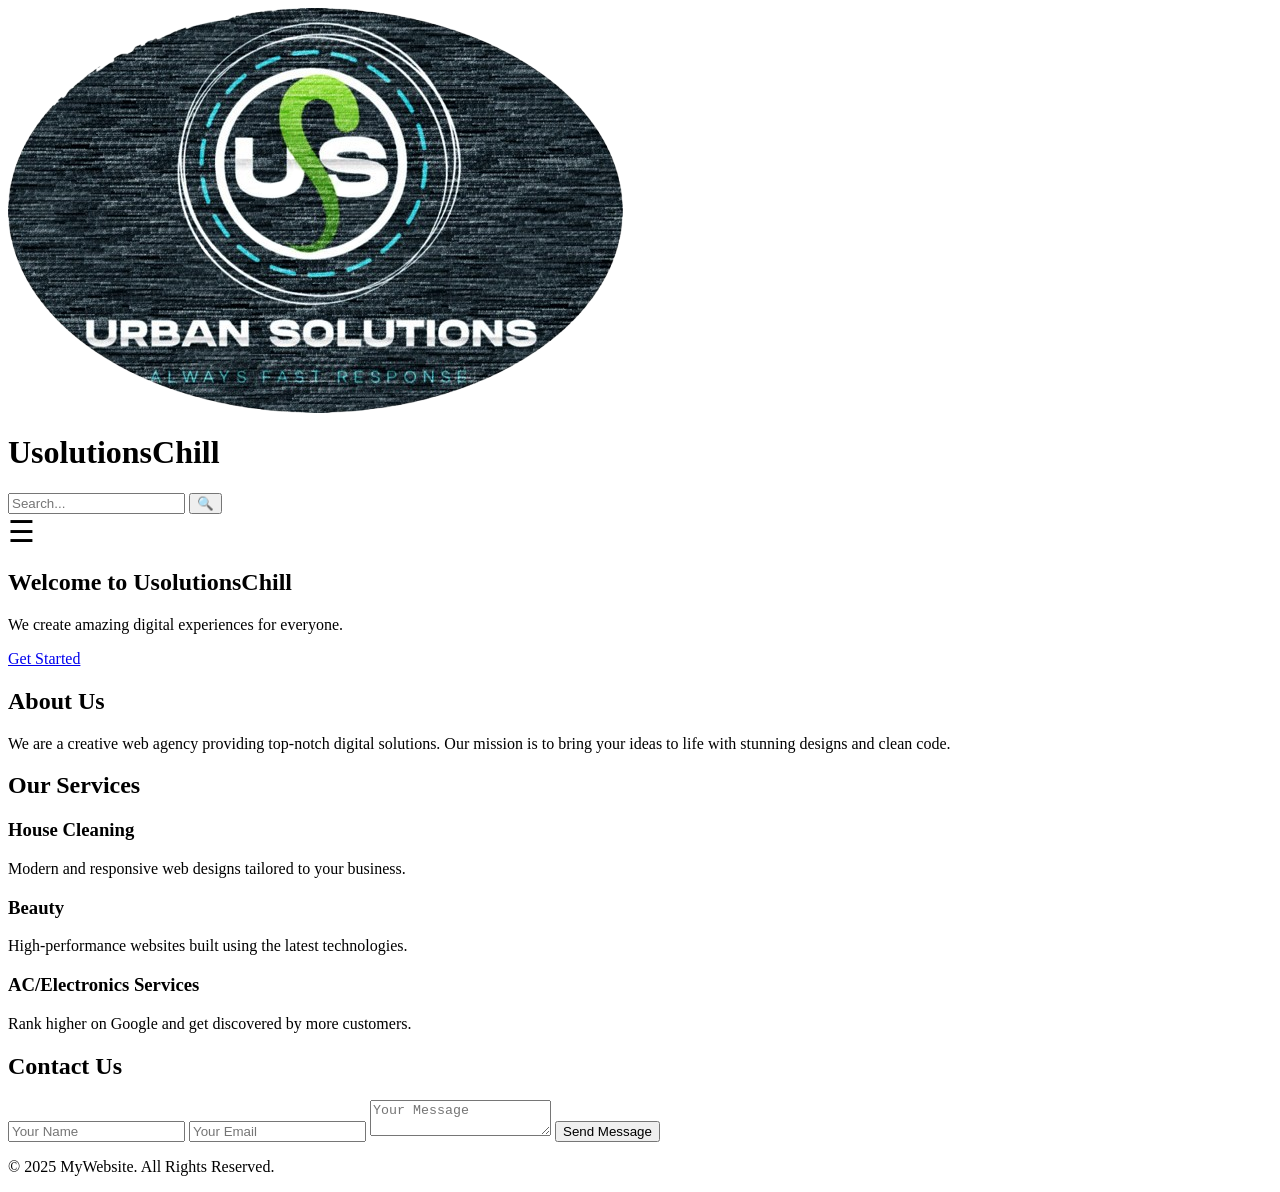
==== home.html @ ffbbc8ed "home.html Signed-off-by: Raju Ali <skforid8486@zohomail.in>" ====
<html>
  <head>
    <title>This is Home Page</title>
  </head>
  <body>
  <!-- Top Section: Logo + Search -->
  <div class="top-bar">
    <div class="top-logo">
      <img src="logo 1.png" alt="Logo" />
      <h1>UsolutionsChill</h1>
    </div>
    <div class="top-search">
      <input type="text" placeholder="Search..." id="searchInput" />
      <button id="searchBtn">🔍</button>
    </div>
  </div>
  <!-- Navbar with Location Access -->
  <header class="">
   <!--<div class="location-box" id="locationBox">
     📍 <span id="locationText">Detecting location...</span>
   </div>-->
<!--<div class="sidenav" id="mySidenav">


   <link rel="stylesheet" href="https://cdnjs.cloudflare.com/ajax/libs/font-awesome/4.7.0/css/font-awesome.min.css">
    <a href="javascript:void(0)" class="closebtn" onclick="closeNav()">&times;</a>
      <a class="active" href="#"><i class="fa fa-fw fa-home"></i> Home</a>
      <a href="#"><i class="fa fa-fw fa-search"></i> Search</a>
      <a href="#"><i class="fa fa-fw fa-envelope"></i> Contact</a>
      <a href="#"><i class="fa fa-fw fa-user"></i> Login</a>
    </div>-->
    <div id="main">

  <span style="font-size:30px;cursor:pointer" onclick="openNav()">&#9776;</span>
</div>
  </header>
  <script>
function openNav() {
  document.getElementById("mySidenav").style.width = "250px";
  document.getElementById("main").style.marginLeft = "250px";
  document.body.style.backgroundColor = "rgba(0,0,0,0.4)";
}

function closeNav() {
  document.getElementById("mySidenav").style.width = "0";
  document.getElementById("main").style.marginLeft= "0";
  document.body.style.backgroundColor = "white";
}
</script>

  <!-- Hero Section -->
  <section id="home" class="hero">
    <div class="hero-content">
      <h1>Welcome to UsolutionsChill</h1>
      <p>We create amazing digital experiences for everyone.</p>
      <a href="#services" class="btn">Get Started</a>
    </div>
  </section>

  <!-- About Section -->
  <section id="about" class="about">
    <h2>About Us</h2>
    <p>
      We are a creative web agency providing top-notch digital solutions. Our mission is to bring your ideas to life with stunning designs and clean code.
    </p>
  </section>

  <!-- Services Section -->
  <section id="services" class="services">
    <h2>Our Services</h2>
    <div class="service-cards">
      <div class="card">
        <h3>House Cleaning</h3>
        <p>Modern and responsive web designs tailored to your business.</p>
      </div>
      <div class="card">
        <h3>Beauty</h3>
        <p>High-performance websites built using the latest technologies.</p>
      </div>
      <div class="card">
        <h3>AC/Electronics Services</h3>
        <p>Rank higher on Google and get discovered by more customers.</p>
      </div>
    </div>
  </section>

  <!-- Contact Section -->
  <section id="contact" class="contact">
    <h2>Contact Us</h2>
    <form class="contact-form">
      <input type="text" placeholder="Your Name" required />
      <input type="email" placeholder="Your Email" required />
      <textarea placeholder="Your Message" required></textarea>
      <button type="submit" class="btn">Send Message</button>
    </form>
  </section>

  <!-- Footer -->
  <footer class="footer">
    <p>© 2025 MyWebsite. All Rights Reserved.</p>
  </footer>

  <script src="script.js"></script>
</body>
  
</html>
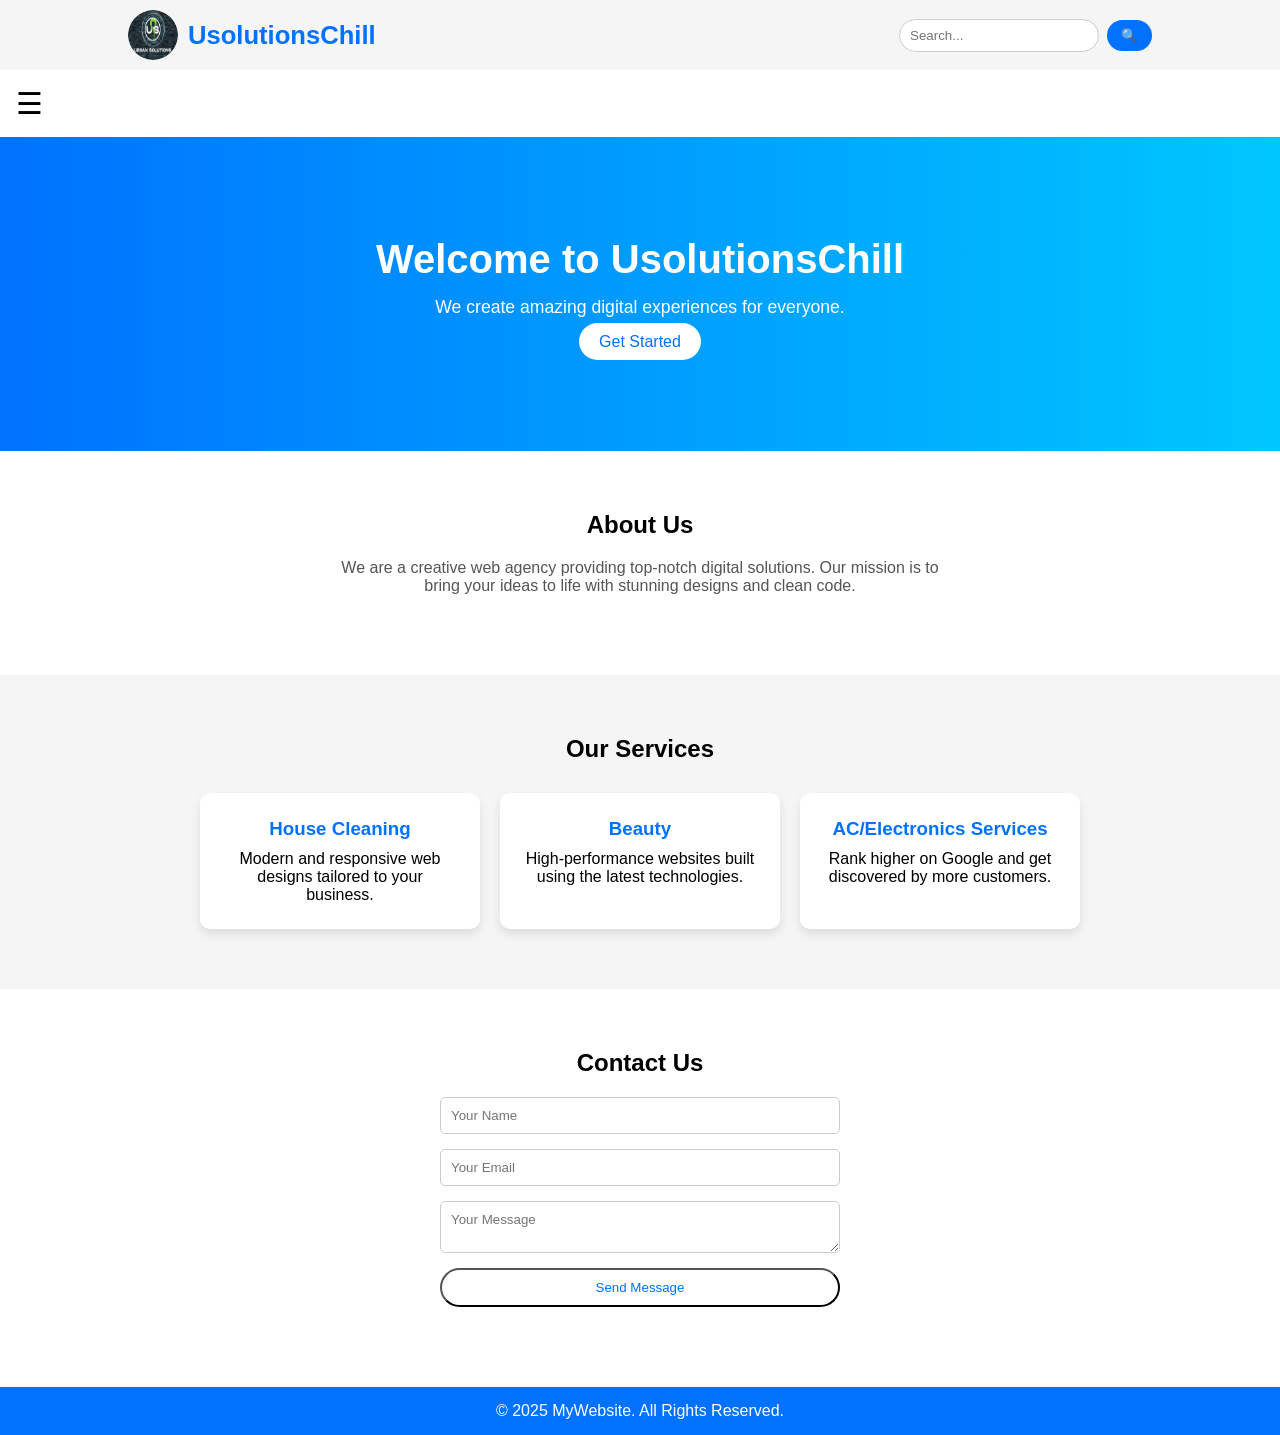
==== commit d2707058: "Update home.html Signed-off-by: Raju Ali <skforid8486@zohomail.in>" ====
--- a/home.html
+++ b/home.html
@@ -2,6 +2,7 @@
   <head>
     <title>This is Home Page</title>
   </head>
+  <link rel="stylesheet" href="style.css" />
   <body>
   <!-- Top Section: Logo + Search -->
   <div class="top-bar">
--- a/style.css
+++ b/style.css
@@ -0,0 +1,283 @@
+/* General Reset */
+* {
+  margin: 0;
+  padding: 0;
+  box-sizing: border-box;
+  font-family: "Poppins", sans-serif;
+}
+
+/* ===== TOP BAR (Logo + Search) ===== */
+.top-bar {
+  display: flex;
+  justify-content: space-between;
+  align-items: center;
+  padding: 10px 10%;
+  background: #f5f5f5;
+  flex-wrap: wrap;
+}
+
+.top-logo {
+  display: flex;
+  align-items: center;
+  gap: 10px;
+}
+
+.top-logo img {
+  width: 50px;
+  height: 50px;
+  border-radius: 50%;
+}
+
+.top-logo h1 {
+  color: #0072ff;
+  font-size: 1.6rem;
+}
+
+.top-search {
+  display: flex;
+  align-items: center;
+  gap: 8px;
+}
+
+.top-search input {
+  padding: 8px 10px;
+  border: 1px solid #ccc;
+  border-radius: 25px;
+  width: 200px;
+  outline: none;
+  transition: 0.3s;
+}
+
+.top-search input:focus {
+  border-color: #0072ff;
+}
+
+.top-search button {
+  background: #0072ff;
+  color: white;
+  border: none;
+  padding: 8px 14px;
+  border-radius: 25px;
+  cursor: pointer;
+  transition: 0.3s;
+}
+
+.top-search button:hover {
+  background: #005fcc;
+}
+
+/* ===== NAVBAR ===== */
+/*.navbar {
+  display: flex;
+  justify-content: space-between;
+  align-items: center;
+  padding: 12px 10%;
+  background: linear-gradient(90deg, #0072ff, #00c6ff);
+  color: #fff;
+  position: relative;
+  flex-wrap: wrap;
+}
+.location-box {
+  font-size: 0.95rem;
+  color: white;
+}
+.nav-links {
+  display: flex;
+  gap: 20px;
+}
+
+.nav-links a {
+  color: white;
+  text-decoration: none;
+  transition: 0.3s;
+}
+
+.nav-links a:hover {
+  text-decoration: underline;
+}
+
+.menu-toggle {
+  display: none;
+  font-size: 1.8rem;
+  cursor: pointer;
+}*/
+.sidenav {
+  height: 100%;
+  width: 0;
+  position: fixed;
+  z-index: 1;
+  top: 0;
+  left: 0;
+  background-color: #222;
+  overflow-x: hidden;
+  transition: 0.5s;
+  padding-top: 60px;
+}
+
+.sidenav a {
+  padding: 8px 8px 8px 32px;
+  text-decoration: none;
+  font-size: 25px;
+  color: #818181;
+  display: block;
+  transition: 0.3s;
+}
+
+.sidenav a:hover {
+  color: #f1f1f1;
+}
+
+.sidenav .closebtn {
+  position: absolute;
+  top: 0;
+  right: 25px;
+  font-size: 36px;
+  margin-left: 50px;
+}
+
+#main {
+  transition: margin-left .5s;
+  padding: 16px;
+}
+
+@media screen and (max-height: 450px) {
+  .sidenav {padding-top: 15px;}
+  .sidenav a {font-size: 18px;}
+}
+
+
+/* ===== HERO SECTION ===== */
+.hero {
+  background: linear-gradient(to right, #0072ff, #00c6ff);
+  color: white;
+  text-align: center;
+  padding: 100px 20px;
+}
+
+.hero h1 {
+  font-size: 2.5rem;
+}
+
+.hero p {
+  margin: 15px 0;
+  font-size: 1.1rem;
+}
+
+.btn {
+  background: white;
+  color: #0072ff;
+  padding: 10px 20px;
+  border-radius: 30px;
+  text-decoration: none;
+  transition: 0.3s;
+}
+
+.btn:hover {
+  background: #0072ff;
+  color: white;
+}
+
+/* ===== ABOUT ===== */
+.about {
+  padding: 60px 10%;
+  text-align: center;
+}
+
+.about p {
+  max-width: 600px;
+  margin: 20px auto;
+  color: #555;
+}
+
+/* ===== SERVICES ===== */
+.services {
+  background: #f5f5f5;
+  padding: 60px 10%;
+  text-align: center;
+}
+
+.service-cards {
+  display: flex;
+  flex-wrap: wrap;
+  justify-content: center;
+  gap: 20px;
+  margin-top: 30px;
+}
+
+.card {
+  background: white;
+  padding: 25px;
+  width: 280px;
+  border-radius: 10px;
+  box-shadow: 0 5px 10px rgba(0,0,0,0.1);
+}
+
+.card h3 {
+  color: #0072ff;
+  margin-bottom: 10px;
+}
+
+/* ===== CONTACT ===== */
+.contact {
+  padding: 60px 10%;
+  text-align: center;
+}
+
+.contact-form {
+  display: flex;
+  flex-direction: column;
+  max-width: 400px;
+  margin: 20px auto;
+}
+
+.contact-form input,
+.contact-form textarea {
+  margin-bottom: 15px;
+  padding: 10px;
+  border: 1px solid #ccc;
+  border-radius: 5px;
+}
+
+/* ===== FOOTER ===== */
+.footer {
+  text-align: center;
+  padding: 15px;
+  background: #0072ff;
+  color: white;
+}
+
+/* ===== RESPONSIVE ===== */
+@media (max-width: 768px) {
+  .top-bar {
+    flex-direction: column;
+    gap: 10px;
+  }
+
+  .nav-links {
+    display: none;
+    flex-direction: column;
+    background: #0072ff;
+    position: absolute;
+    top: 60px;
+    right: 10%;
+    width: 200px;
+    border-radius: 10px;
+  }
+
+  .nav-links.active {
+    display: flex;
+  }
+
+  .menu-toggle {
+    display: block;
+  }
+
+  .service-cards {
+    flex-direction: column;
+    align-items: center;
+  }
+
+  .top-search input {
+    width: 160px;
+  }
+}
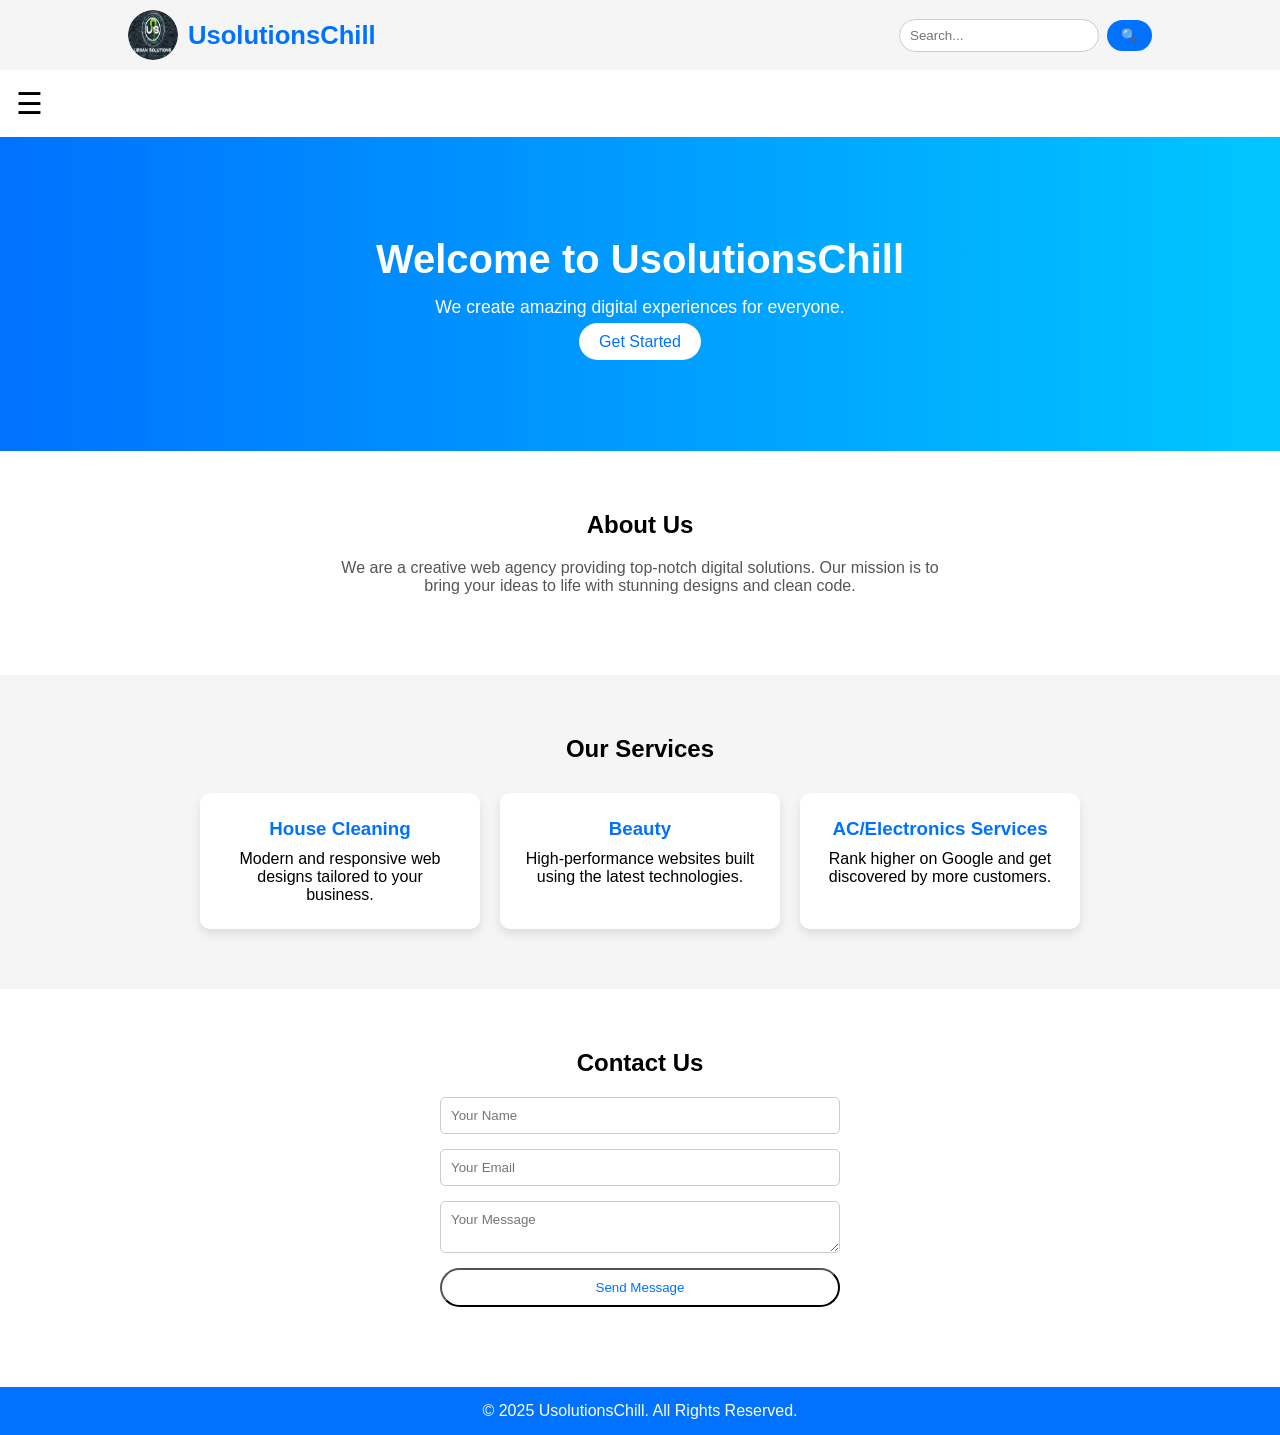
==== commit 04990bd3: "Update home.html Signed-off-by: Raju Ali <skforid8486@zohomail.in>" ====
--- a/home.html
+++ b/home.html
@@ -1,8 +1,9 @@
 <html>
   <head>
     <title>This is Home Page</title>
+    <link rel="stylesheet" href="style.css" />
   </head>
-  <link rel="stylesheet" href="style.css" />
+  
   <body>
   <!-- Top Section: Logo + Search -->
   <div class="top-bar">
@@ -20,7 +21,7 @@
    <!--<div class="location-box" id="locationBox">
      📍 <span id="locationText">Detecting location...</span>
    </div>-->
-<!--<div class="sidenav" id="mySidenav">
+<div class="sidenav" id="mySidenav">
 
 
    <link rel="stylesheet" href="https://cdnjs.cloudflare.com/ajax/libs/font-awesome/4.7.0/css/font-awesome.min.css">
@@ -29,7 +30,7 @@
       <a href="#"><i class="fa fa-fw fa-search"></i> Search</a>
       <a href="#"><i class="fa fa-fw fa-envelope"></i> Contact</a>
       <a href="#"><i class="fa fa-fw fa-user"></i> Login</a>
-    </div>-->
+    </div>
     <div id="main">
 
   <span style="font-size:30px;cursor:pointer" onclick="openNav()">&#9776;</span>
@@ -98,7 +99,7 @@
 
   <!-- Footer -->
   <footer class="footer">
-    <p>© 2025 MyWebsite. All Rights Reserved.</p>
+    <p>&copy; 2025 UsolutionsChill. All Rights Reserved.</p>
   </footer>
 
   <script src="script.js"></script>
